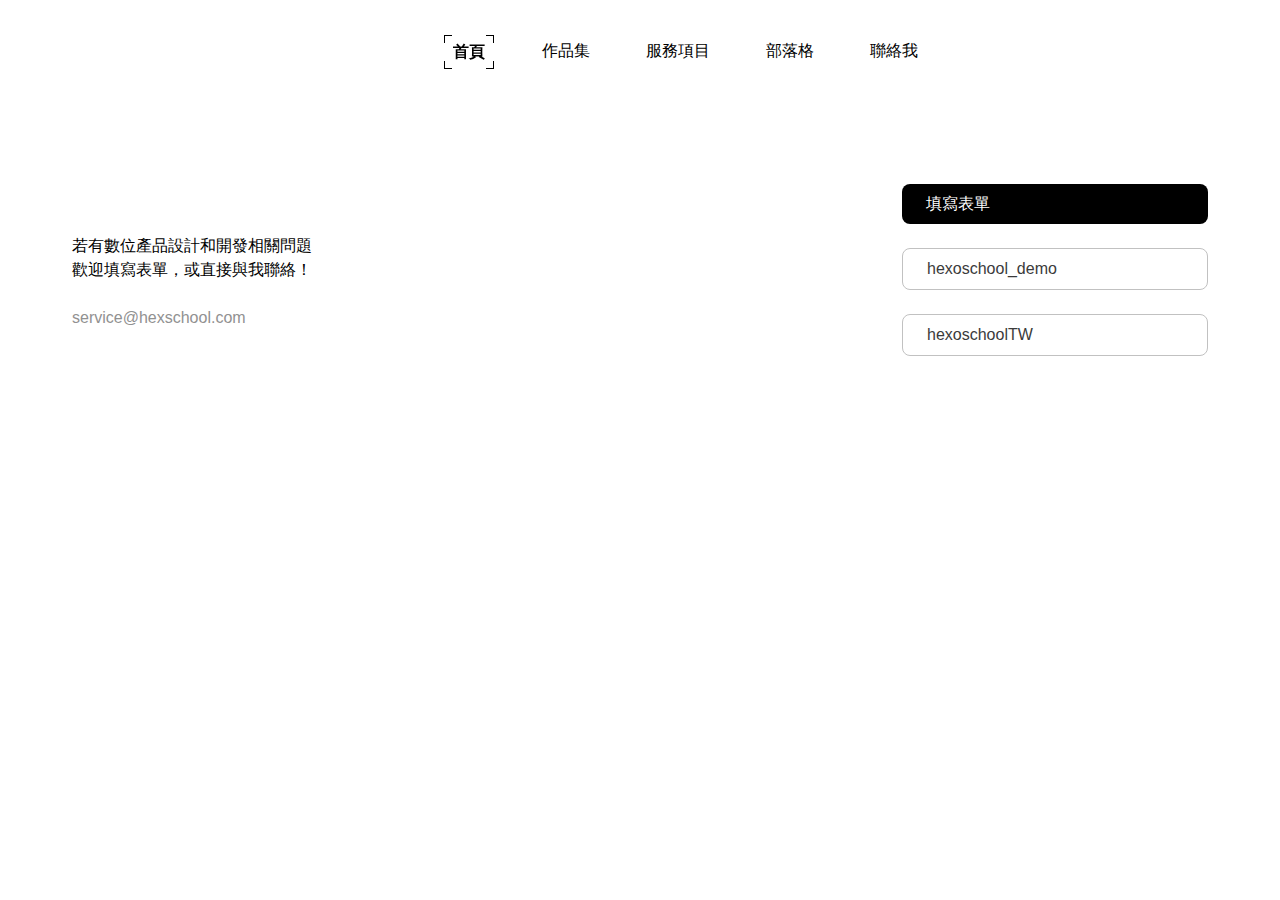
==== home.html @ b278a6af "34" ====
<!DOCTYPE html>
<html lang="en">
  <head>
    <meta charset="UTF-8" />
    <meta name="viewport" content="width=device-width, initial-scale=1.0" />
    <title>Document</title>
    <link rel="stylesheet" href="./cssReset.css" />
    <link rel="stylesheet" href="./style.css" />
  </head>
  <body>
    <div class="wrap">
      <nav class="navbar">
        <h1><a href="#"></a></h1>
        <ul class="menu">
          <li class="menuActive">
            <a href="#">首頁</a>
          </li>
          <li class="menuDisable">
            <a href="./index.html">作品集</a>
          </li>
          <li class="menuDisable">
            <a href="#">服務項目</a>
          </li>
          <li class="menuDisable">
            <a href="#">部落格</a>
          </li>
          <li class="menuDisable">
            <a href="#">聯絡我</a>
          </li>
        </ul>

        <div class="menuIcon">
          <a href="#"
            ><img src="https://cdn-icons-png.flaticon.com/512/2976/2976215.png"
          /></a>
        </div>
      </nav>

      <!-- footer -->
      <footer>
        <div class="footerLeft">
          <img
            src="https://raw.githubusercontent.com/hexschool/2022-web-layout-training/2f8d8c7a6133b448ecff5bf0a3d282b87b7c6a7e/2024%20web-camp/logo.svg"
            alt=""
          />
          <p>
            若有數位產品設計和開發相關問題<br />歡迎填寫表單，或直接與我聯絡！
          </p>
          <a href="" class="email" type="email">service@hexschool.com</a>
        </div>
        <ul class="footerItem">
          <li class="footerItemActive">
            <a href=""
              ><img
                src="https://raw.githubusercontent.com/hexschool/2022-web-layout-training/2f8d8c7a6133b448ecff5bf0a3d282b87b7c6a7e/2024%20web-camp/list.svg"
                alt=""
              />
              <p>填寫表單</p>
            </a>
          </li>
          <li class="footerItemDisabled">
            <a href="">
              <img
                src="https://raw.githubusercontent.com/hexschool/2022-web-layout-training/2f8d8c7a6133b448ecff5bf0a3d282b87b7c6a7e/2024%20web-camp/instagram.svg"
                alt=""
              />
              <p>hexoschool_demo</p>
            </a>
          </li>
          <li class="footerItemDisabled">
            <a href="">
              <img
                src="https://raw.githubusercontent.com/hexschool/2022-web-layout-training/2f8d8c7a6133b448ecff5bf0a3d282b87b7c6a7e/2024%20web-camp/facebook.svg"
                alt=""
              />
              <p>hexoschoolTW</p>
            </a>
          </li>
        </ul>
      </footer>
    </div>
  </body>
</html>
---- cssReset.css ----
/* http://meyerweb.com/eric/tools/css/reset/ 
   v2.0 | 20110126
   License: none (public domain)
*/

html,
body,
div,
span,
applet,
object,
iframe,
h1,
h2,
h3,
h4,
h5,
h6,
p,
blockquote,
pre,
a,
abbr,
acronym,
address,
big,
cite,
code,
del,
dfn,
em,
img,
ins,
kbd,
q,
s,
samp,
small,
strike,
strong,
sub,
sup,
tt,
var,
b,
u,
i,
center,
dl,
dt,
dd,
ol,
ul,
li,
fieldset,
form,
label,
legend,
table,
caption,
tbody,
tfoot,
thead,
tr,
th,
td,
article,
aside,
canvas,
details,
embed,
figure,
figcaption,
footer,
header,
hgroup,
menu,
nav,
output,
ruby,
section,
summary,
time,
mark,
audio,
video {
  margin: 0;
  padding: 0;
  border: 0;
  font-size: 100%;
  font: inherit;
  vertical-align: baseline;
}
/* HTML5 display-role reset for older browsers */
article,
aside,
details,
figcaption,
figure,
footer,
header,
hgroup,
menu,
nav,
section {
  display: block;
}
body {
  line-height: 1;
}
ol,
ul {
  list-style: none;
}
blockquote,
q {
  quotes: none;
}
blockquote:before,
blockquote:after,
q:before,
q:after {
  content: "";
  content: none;
}
table {
  border-collapse: collapse;
  border-spacing: 0;
}
---- style.css ----
*,
*::before,
*::after {
  box-sizing: border-box;
}

body {
  font-family: "Noto Sans", sans-serif;
  line-height: 1.5;
}

ol,
ul {
  list-style: none;
  padding: 0;
  margin: 0;
}

a {
  text-decoration: none;
}
img {
  max-width: 100%;
  height: auto;
}
h2 {
  line-height: 1.2;
  font-size: 28px;
  font-weight: 700;
  color: var(--color-black3);
}

/* 我的變數 */
:root {
  --color-black: #000000;
  --color-white: #ffffff;
  --color-gray-light: #f1f1f1;
  --color-gray-dark: #c1c1c1;
  --color-gray-darker: #919191;
  --color-black2: #1e1e1e;
  --color-black3: #3b3b3b;
  --color-nav: #fafafa;
  --color-footer-bg: url("https://github.com/hexschool/2022-web-layout-training/blob/main/2024%20web-camp/footer-bg-lg.png?raw=true");
  --color-icon: url("https://raw.githubusercontent.com/hexschool/2022-web-layout-training/2f8d8c7a6133b448ecff5bf0a3d282b87b7c6a7e/2024%20web-camp/logo.svg");
}
/* 導覽列 */
.navbar {
  display: flex;
  justify-content: space-between;
  align-items: center;
  margin: 0 auto;
  max-width: 1296px;
  padding: 32px;
}

.navbar h1 a {
  background-image: var(--color-icon);
  width: 90px;
  height: 40px;
  display: block;
}

.menu {
  display: flex;
  gap: 40px;
}

.menu li {
  position: relative;
  padding: 4px 8px;
}

.menu a {
  color: var(--color-black);
}

.menuActive,
.menuDisable a:hover::before {
  font-weight: bold;
  content: "";
  position: absolute;
  inset: 0;
  border: 1px solid var(--color-black);
  mask: conic-gradient(at 8px 8px, rgba(0, 0, 0, 0) 75%, #919191 0) 0 0 /
      calc(100% - 8px) calc(100% - 8px),
    linear-gradient(#919191 0 0) content-box;
}

/* 漢堡鍵先隱藏 */
.menuIcon img {
  display: none;
}
.menuIcon:checked ~ .menu li a {
  display: flex;
  flex-direction: column;
  max-width: 100%;
  max-height: 300px;
  background-color: black;
  padding: 50px;
  line-height: 25px;
  font-size: 26px;
}

/* header */
.headerWorkArea {
  background-color: var(--color-nav);
  display: flex;
  flex-direction: column;
  justify-content: center;
  align-items: center;
  padding: 80px 0;
}

.slogn {
  width: 670px;
  text-align: center;
}

.quoteLeft {
  padding-right: 90%;
  display: block;
}

.quoteRight {
  padding-left: 90%;
  display: block;
}

.slogn-text {
  display: flex;
  flex-direction: column;
  gap: 16px;
  text-align: center;
}

.slogn-text h2 {
  color: var(--color-primary);
  font-size: 24px;
  line-height: 28.8px;
}

.textPoint {
  display: inline-block;
  position: relative;
  z-index: 3;
}

.underLine {
  position: absolute;
  z-index: -1;
}

.workUnderLine {
  left: 35px;
  bottom: 0;
}

.serviceList {
  display: flex;
  justify-content: center;
  gap: 40px;
  width: 636px;
  list-style: none;
}

.serviceList li {
  display: flex;
  flex-direction: column;
  gap: 8px;
}

.serviceList li h3 {
  font-size: 16px;
  line-height: 24px;
  color: #5b5b5b;
  display: flex;
  flex-direction: column;
  align-items: center;
  margin-bottom: 8px;
}

/* 偽元素 */
.serviceList li h3::after {
  margin-top: 4px;
  content: "";
  display: block;
  width: 24px;
  border-bottom: 2px solid var(--color-gray-dark);
}

.serviceList li p {
  color: --color-black3;
  text-align: center;
}

/* 主要課程卡片內容 */
.container {
  display: flex;
  flex-direction: column;
  gap: 72px;
  max-width: 1296px;
  margin: 0 auto;
  padding: 120px 0;
}

.workList {
  display: flex;
  flex-wrap: wrap;
  justify-content: space-between;
  padding: 0;
  list-style: none;
  margin: 0;
  row-gap: 80px;
}

.workListLi {
  box-sizing: border-box;
  width: 48%;
  display: flex;
  flex-direction: column;
  justify-content: space-between;
  gap: 16px;
}
.workTextArea {
  display: flex;
  flex-direction: column;
  gap: 24px;
  padding: 0 16px;
}
.workTextTop {
  display: flex;
  flex-direction: column;
  gap: 8px;
}
.workList img {
  border-radius: 8px;
  vertical-align: middle;
  border: 1px solid var(--color-gray-light);
}

.workListLi p {
  color: var(--color-gray-darker);
  font-size: 16px;
}

.tags {
  display: flex;
  justify-content: flex-start;
  font-size: 16px;
  gap: 16px;
}
.tags li {
  padding: 4px 12px;
  background: var(--color-gray-light);

  border-radius: 16px;
}

.paginator {
  display: flex;
  justify-content: center;
}

.paginator a {
  color: --color-black3;
  padding: 2px 13px;
  text-decoration: none;
  border: 0px solid #ddd;
  margin: 0 10px;
  border-radius: 4px;
  font-size: 24px;
  color: var(--color-black3);
}

.paginator a.active {
  background-color: var(--color-black2);
  color: #fff;
}

/*  footer頁尾 */
footer {
  display: flex;
  justify-content: space-around;
  align-items: center;
  background-image: var(--color-footer-bg);
  padding: 80px 0;
  background-repeat: no-repeat;
  background-size: cover;
}

.footerLeft {
  width: 686px;
  display: flex;
  flex-direction: column;
  gap: 24px;
  justify-content: center;
}

.footerLeft img {
  width: 120px;
}

.footerItem {
  display: flex;
  flex-direction: column;
  gap: 24px;
}

.footerItemDisabled {
  width: 306px;
  box-sizing: border-box;
  display: flex;
  justify-content: flex-start;
  align-items: center;
  background-color: var(--color-white);
  border-radius: 8px;
  padding: 8px 24px;
  border: 1px solid var(--color-gray-dark);
}

.footerItemActive {
  width: 306px;
  box-sizing: border-box;
  display: flex;
  justify-content: flex-start;
  align-items: center;
  background-color: var(--color-black);
  border-radius: 8px;
  padding: 8px 24px;
}

.footerItem li a {
  display: flex;
  align-items: center;
}

.footerItemDisabled a {
  color: var(--color-black3);
}

.footerItemActive a {
  color: var(--color-white);
}

.email {
  color: var(--color-gray-darker);
}

/* RWD */
@media (max-width: 1295px) {
  .container {
    padding: 80px 12px;
  }
  .workListLi {
    width: 48%;
  }
}

@media (max-width: 992px) {
  .container {
    padding: 80px 12px;
  }
  .navbar {
    max-width: 992px;
    margin: 0;
    padding: 8px 12px;
    display: flex;
    justify-content: space-between;
  }
  .menu {
    display: none;
  }
  .menuIcon img {
    display: block;
    width: 40px;
    height: 40px;
  }
  .headerWorkArea {
    padding: 40px 24px 80px 24px;
    display: flex;
    flex-direction: column;
    gap: 40px;
  }
  .slogn {
    width: 80%;
    display: flex;
    flex-direction: column;
    justify-content: center;
    align-items: center;
  }

  .quoteLeft {
    padding: 0;
    width: 64px;
    height: 64px;
  }

  .quoteRight {
    padding: 0;
    display: none;
  }

  .quoteLeft,
  .quoteRight {
    padding: 0;
  }

  .slogn-text {
    gap: 8px;
  }

  .serviceList {
    display: flex;
    flex-direction: column;
    width: 235px;
    gap: 20px;
  }

  .serviceList li {
    gap: 4px;
  }
  .header-inner {
    justify-content: space-between;
  }

  .logo {
    margin-right: 0;
  }

  .menu-btn {
    display: block;
  }

  .menu {
    display: none;
    gap: 40px;
  }

  .menu-control:checked ~ .menu {
    display: flex;
    width: 100%;
    flex-direction: column;
    align-items: center;
  }

  .workListLi {
    width: 48%;
  }
  footer {
    display: flex;
    flex-direction: column;
    justify-content: center;
    align-items: center;
    text-align: center;
    gap: 40px;
  }
  .footerLeft {
    display: flex;
    flex-direction: column;
    justify-content: center;
    align-items: center;
    gap: 24px;
  }
  .footerLeft img {
    width: 120px;
  }
}

/* 平板 */
@media (max-width: 767px) {
  .container {
    gap: 48px;
    padding: 80px 12px;
  }
  .workListLi {
    width: 100%;
  }

  .footer {
    background-image: url("https://github.com/hexschool/2022-web-layout-training/blob/main/2024%20web-camp/footer-bg-sm.png?raw=true");
  }

  .footer-inner {
    flex-direction: column;
  }

  .footer-contact {
    text-align: center;
    margin-bottom: 60px;
  }

  .headerWorkArea {
    padding: 40px 24px 80px 24px;
    display: flex;
    flex-direction: column;
    gap: 40px;
  }

  .slogn {
    width: 80%;
    display: flex;
    flex-direction: column;
    justify-content: center;
    align-items: center;
  }

  .quoteLeft {
    padding: 0;
    width: 64px;
    height: 64px;
  }

  .quoteRight {
    padding: 0;
    display: none;
  }
  .quoteLeft,
  .quoteRight {
    padding: 0;
  }

  .slogn-text {
    gap: 8px;
  }

  .serviceList {
    display: flex;
    flex-direction: column;
    width: 235px;
  }

  .serviceList li {
    gap: 4px;
  }

  .header-inner {
    justify-content: space-between;
  }

  .logo {
    margin-right: 0;
  }

  .menu-btn {
    display: block;
  }

  .menu {
    display: none;
    gap: 40px;
  }

  .menu-control:checked ~ .menu {
    display: flex;
    width: 100%;
    flex-direction: column;
    align-items: center;
  }

  .paginator {
    margin-top: 40px;
    margin-bottom: 80px;
  }
  .footerLeft {
    width: 100%;
  }
}

/* 手機尺寸 */
@media (max-width: 375px) {
  .container {
    width: 100%;
  }
  .slogn {
    width: 100%;
  }
  .serviceList {
    display: flex;
    flex-direction: column;
    width: 100%;
  }
  .quoteLeft {
    padding: 0;
    width: 64px;
    height: 64px;
  }

  .quoteRight {
    padding: 0;
    display: none;
  }

  .workListLi {
    width: 100%;
    margin-bottom: 40px;
  }

  footer {
    background-image: url("https://github.com/hexschool/2022-web-layout-training/blob/main/2024%20web-camp/footer-bg-sm.png?raw=true");
    width: 100%;
    padding: 0 35px;
  }
  .footerLeft,
  .footerItem,
  .footerItemActive,
  .footerItemDisabled {
    width: 100%;
  }
  .tags {
    display: flex;
    flex-direction: column;
    align-items: flex-start;
    gap: 8px;
  }
  .footerItemActive,
  .footerItemDisabled {
    display: flex;
    flex-direction: column;
    justify-content: center;
    align-items: center;
    padding: 0;
    margin: 0;
  }
  .footerItemActive a {
    display: flex;
    flex-direction: column;
    justify-content: center;
    align-items: center;
    padding: 0;
    margin: 0;
  }
  .footerItemActive,
  .footerItemDisabled a {
    display: flex;
    flex-direction: column;
  }
  .email {
    width: 100%;
    word-wrap: break-word;
  }
  .paginator {
    display: flex;
    flex-direction: column;
    justify-content: center;
    align-items: center;
  }
}
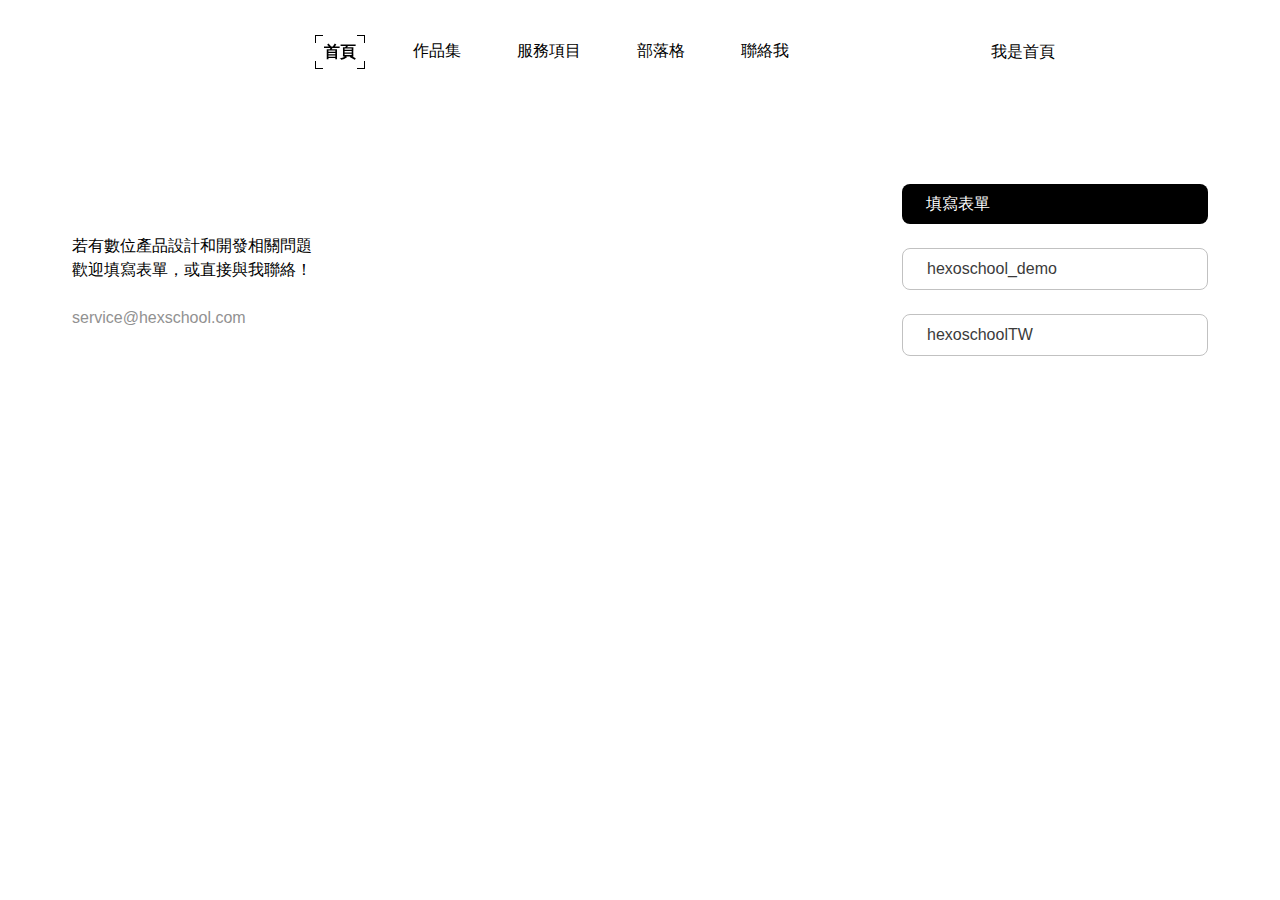
==== commit c1cced83: "41" ====
--- a/home.html
+++ b/home.html
@@ -28,7 +28,7 @@
             <a href="#">聯絡我</a>
           </li>
         </ul>
-
+        我是首頁
         <div class="menuIcon">
           <a href="#"
             ><img src="https://cdn-icons-png.flaticon.com/512/2976/2976215.png"
--- a/style.css
+++ b/style.css
@@ -101,7 +101,7 @@
   font-size: 26px;
 }
 
-/* header */
+/* headerBanner */
 .headerWorkArea {
   background-color: var(--color-nav);
   display: flex;
